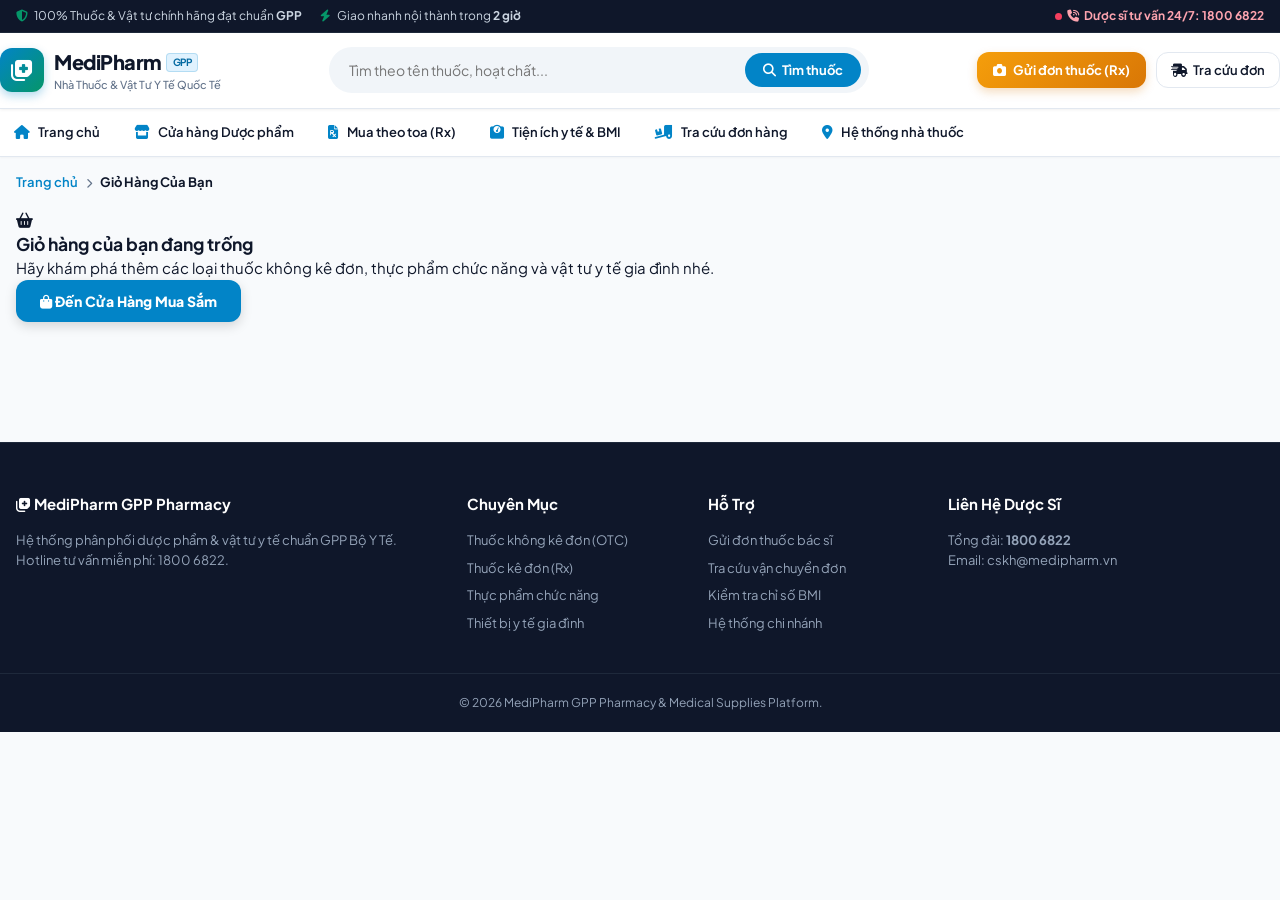
==== cart.html @ 19743bae "feat: initialize medical appointment and pharmacy booking web application" ====
<!DOCTYPE html>
<html lang="vi">
<head>
  <meta charset="UTF-8">
  <meta name="viewport" content="width=device-width, initial-scale=1.0">
  <title>Giỏ Hàng Của Bạn - MediPharm GPP</title>
  <link rel="preconnect" href="https://fonts.googleapis.com">
  <link rel="preconnect" href="https://fonts.gstatic.com" crossorigin>
  <link href="https://fonts.googleapis.com/css2?family=Plus+Jakarta+Sans:wght@400;500;600;700;800&family=Inter:wght@400;500;600;700&display=swap" rel="stylesheet">
  <link rel="stylesheet" href="https://cdnjs.cloudflare.com/ajax/libs/font-awesome/6.5.1/css/all.min.css">
  <link rel="stylesheet" href="Styles/style.css">
</head>
<body>

  <!-- Top Bar -->
  <div class="top-bar">
    <div class="container top-bar-inner">
      <div class="top-bar-left">
        <div class="top-bar-item">
          <i class="fa-solid fa-shield-halved"></i>
          <span>100% Thuốc & Vật tư chính hãng đạt chuẩn <strong>GPP</strong></span>
        </div>
        <div class="top-bar-item">
          <i class="fa-solid fa-bolt"></i>
          <span>Giao nhanh nội thành trong <strong>2 giờ</strong></span>
        </div>
      </div>
      <div class="top-bar-right">
        <a href="tel:18006822" class="hotline-link">
          <span class="pulse-dot"></span>
          <i class="fa-solid fa-phone-volume"></i>
          <span>Dược sĩ tư vấn 24/7: 1800 6822</span>
        </a>
      </div>
    </div>
  </div>

  <!-- Header -->
  <header class="main-header">
    <div class="container header-inner">
      <div class="brand-logo" onclick="window.location.href='index.html'">
        <div class="brand-icon"><i class="fa-solid fa-notes-medical"></i></div>
        <div class="brand-text">
          <h1>MediPharm <span class="brand-tag">GPP</span></h1>
          <p>Nhà Thuốc & Vật Tư Y Tế Quốc Tế</p>
        </div>
      </div>

      <div class="header-search-wrap">
        <div class="search-box">
          <input type="text" id="main-search-input" placeholder="Tìm theo tên thuốc, hoạt chất..." autocomplete="off">
          <button type="button" onclick="window.location.href='shop.html'">
            <i class="fa-solid fa-magnifying-glass"></i>
            <span>Tìm thuốc</span>
          </button>
        </div>
      </div>

      <div class="header-actions">
        <button class="btn-upload-rx" onclick="window.location.href='prescription.html'">
          <i class="fa-solid fa-camera"></i>
          <span>Gửi đơn thuốc (Rx)</span>
        </button>
        <button class="btn-track-order" onclick="window.location.href='order-tracking.html'">
          <i class="fa-solid fa-truck-fast"></i>
          <span>Tra cứu đơn</span>
        </button>
      </div>
    </div>
  </header>

  <!-- Navigation Mega Bar -->
  <nav class="category-nav-bar">
    <div class="container category-nav-inner">
      <a href="index.html" class="cat-nav-item"><i class="fa-solid fa-house"></i> Trang chủ</a>
      <a href="shop.html" class="cat-nav-item"><i class="fa-solid fa-store"></i> Cửa hàng Dược phẩm</a>
      <a href="prescription.html" class="cat-nav-item"><i class="fa-solid fa-file-prescription"></i> Mua theo toa (Rx)</a>
      <a href="health-tools.html" class="cat-nav-item"><i class="fa-solid fa-weight-scale"></i> Tiện ích y tế & BMI</a>
      <a href="order-tracking.html" class="cat-nav-item"><i class="fa-solid fa-truck-ramp-box"></i> Tra cứu đơn hàng</a>
      <a href="contact.html" class="cat-nav-item"><i class="fa-solid fa-location-dot"></i> Hệ thống nhà thuốc</a>
    </div>
  </nav>

  <!-- Breadcrumbs -->
  <div class="container">
    <div class="breadcrumb">
      <a href="index.html">Trang chủ</a>
      <i class="fa-solid fa-chevron-right" style="font-size: 10px;"></i>
      <span class="current">Giỏ Hàng Của Bạn</span>
    </div>
  </div>

  <!-- Cart Page Content -->
  <section class="container" style="padding-bottom: 60px;">
    <!-- Rx Safety Warning if cart contains Rx drugs -->
    <div class="cart-rx-alert" id="cart-page-rx-alert" style="display: none; border-radius: var(--radius-md); margin-bottom: 20px; font-size: 13px;">
      <i class="fa-solid fa-shield-halved" style="font-size: 20px; color: #D97706;"></i>
      <div>
        <strong>Giỏ hàng có thuốc kê đơn (Rx)!</strong><br>
        Theo quy định của Bộ Y Tế, đơn hàng có thuốc kê đơn sẽ được Dược sĩ chuyên môn gọi điện xác nhận đơn thuốc của bác sĩ trước khi đóng gói và giao hàng.
      </div>
    </div>

    <!-- Empty State -->
    <div id="cart-page-empty" class="empty-state" style="display: none;">
      <i class="fa-solid fa-basket-shopping"></i>
      <h3>Giỏ hàng của bạn đang trống</h3>
      <p>Hãy khám phá thêm các loại thuốc không kê đơn, thực phẩm chức năng và vật tư y tế gia đình nhé.</p>
      <button class="btn btn-hero-primary" onclick="window.location.href='shop.html'" style="background: var(--primary); color: #fff;">
        <i class="fa-solid fa-bag-shopping"></i> Đến Cửa Hàng Mua Sắm
      </button>
    </div>

    <!-- Cart Layout -->
    <div class="cart-page-layout" id="cart-page-content">
      <!-- Left: Cart Table -->
      <div class="cart-table-card">
        <div style="display: flex; justify-content: space-between; align-items: center; margin-bottom: 16px;">
          <h3 style="font-size: 18px; font-weight: 800; color: #0F172A;">
            Danh Sách Sản Phẩm Trong Giỏ
          </h3>
          <button onclick="Cart.clear(); showToast('Đã dọn sạch giỏ', '', 'info');" style="background: transparent; color: var(--accent-red); font-size: 12px; font-weight: 700;">
            <i class="fa-solid fa-trash-can"></i> Xóa tất cả
          </button>
        </div>

        <table class="cart-table">
          <thead>
            <tr>
              <th>Sản phẩm</th>
              <th>Đơn vị tính</th>
              <th>Đơn giá</th>
              <th>Số lượng</th>
              <th>Tổng tiền</th>
              <th></th>
            </tr>
          </thead>
          <tbody id="cart-page-table-body"></tbody>
        </table>

        <div style="margin-top: 20px; display: flex; justify-content: space-between; align-items: center;">
          <a href="shop.html" class="btn" style="background: #F1F5F9; color: #334155; font-weight: 700; padding: 10px 18px; border-radius: var(--radius-sm);">
            <i class="fa-solid fa-arrow-left"></i> Tiếp tục chọn mua thuốc
          </a>
        </div>
      </div>

      <!-- Right: Cart Summary -->
      <div class="cart-summary-card">
        <h3 style="font-size: 17px; font-weight: 800; color: #0F172A; margin-bottom: 16px;">
          Tóm Tắt Đơn Hàng
        </h3>

        <!-- Voucher Input -->
        <div class="voucher-input-row" style="margin-bottom: 16px;">
          <input type="text" id="cart-page-voucher-input" placeholder="Mã voucher (TUTHOC50, FREESHIP)...">
          <button type="button" onclick="applyPageVoucher()">Áp dụng</button>
        </div>

        <div class="bill-rows" style="font-size: 14px;">
          <div class="bill-row">
            <span>Tạm tính thuốc & vật tư:</span>
            <strong id="cart-page-subtotal" style="color: #0F172A;">0 ₫</strong>
          </div>
          <div class="bill-row">
            <span>Giảm giá khuyến mãi:</span>
            <strong class="text-danger" id="cart-page-discount">0 ₫</strong>
          </div>
          <div class="bill-row">
            <span>Phí giao hàng:</span>
            <strong id="cart-page-shipping" style="color: #0F172A;">0 ₫</strong>
          </div>
          <div class="bill-row total-row" style="font-size: 18px;">
            <span>Tổng thanh toán:</span>
            <strong id="cart-page-grand-total" style="color: var(--primary);">0 ₫</strong>
          </div>
        </div>

        <button class="btn-checkout" onclick="window.location.href='checkout.html'" style="margin-top: 16px;">
          <span>Tiến Hành Đặt Hàng</span>
          <i class="fa-solid fa-arrow-right"></i>
        </button>

        <div style="margin-top: 16px; font-size: 12px; color: var(--text-muted); line-height: 1.5; border-top: 1px solid var(--border-color); padding-top: 12px;">
          <i class="fa-solid fa-circle-check text-success"></i> Miễn phí vận chuyển hỏa tốc 2 giờ cho đơn từ 300.000₫.<br>
          <i class="fa-solid fa-certificate text-primary"></i> 100% Sản phẩm được bảo quản tiêu chuẩn GPP.
        </div>
      </div>
    </div>
  </section>

  <!-- Toast Notification Container -->
  <div class="toast-container" id="toast-container"></div>

  <!-- Footer -->
  <footer class="main-footer">
    <div class="container footer-grid">
      <div class="footer-col">
        <h4><i class="fa-solid fa-notes-medical text-primary"></i> MediPharm GPP Pharmacy</h4>
        <p>Hệ thống phân phối dược phẩm & vật tư y tế chuẩn GPP Bộ Y Tế. Hotline tư vấn miễn phí: 1800 6822.</p>
      </div>
      <div class="footer-col">
        <h4>Chuyên Mục</h4>
        <ul>
          <li><a href="shop.html">Thuốc không kê đơn (OTC)</a></li>
          <li><a href="shop.html">Thuốc kê đơn (Rx)</a></li>
          <li><a href="shop.html">Thực phẩm chức năng</a></li>
          <li><a href="shop.html">Thiết bị y tế gia đình</a></li>
        </ul>
      </div>
      <div class="footer-col">
        <h4>Hỗ Trợ</h4>
        <ul>
          <li><a href="prescription.html">Gửi đơn thuốc bác sĩ</a></li>
          <li><a href="order-tracking.html">Tra cứu vận chuyển đơn</a></li>
          <li><a href="health-tools.html">Kiểm tra chỉ số BMI</a></li>
          <li><a href="contact.html">Hệ thống chi nhánh</a></li>
        </ul>
      </div>
      <div class="footer-col">
        <h4>Liên Hệ Dược Sĩ</h4>
        <p>Tổng đài: <strong>1800 6822</strong></p>
        <p>Email: cskh@medipharm.vn</p>
      </div>
    </div>
    <div class="container footer-bottom">
      <p>© 2026 MediPharm GPP Pharmacy & Medical Supplies Platform.</p>
    </div>
  </footer>

  <!-- Scripts -->
  <script src="Scripts/data.js"></script>
  <script src="Scripts/storage.js"></script>
  <script src="Scripts/cart.js"></script>
  <script src="Scripts/app.js"></script>
  <script>
    document.addEventListener('DOMContentLoaded', () => {
      Cart.init();
    });

    function applyPageVoucher() {
      const input = document.getElementById('cart-page-voucher-input');
      if (!input) return;
      const res = Cart.applyVoucher(input.value);
      if (res.success) {
        showToast('Áp mã thành công!', res.message, 'success');
      } else {
        showToast('Lỗi áp mã', res.message, 'error');
      }
    }
  </script>
</body>
</html>
---- Styles/style.css ----
/* ==========================================================================
   MediPharm GPP - Clean Pharmacy E-Commerce Style System
   Chuẩn Thiết Kế Website E-Commerce Dược Phẩm & Vật Tư Y Tế
   ========================================================================== */

:root {
  --primary: #0284C7;
  --primary-dark: #0369A1;
  --primary-light: #E0F2FE;
  --secondary: #059669;
  --secondary-light: #D1FAE5;
  --accent-orange: #F97316;
  --accent-red: #E11D48;
  --bg-main: #F8FAFC;
  --card-bg: #FFFFFF;
  --text-dark: #0F172A;
  --text-muted: #64748B;
  --border-color: #E2E8F0;
  --badge-otc: #10B981;
  --badge-rx: #EF4444;
  --badge-device: #3B82F6;
  --shadow-sm: 0 1px 3px rgba(0,0,0,0.06);
  --shadow-md: 0 4px 12px rgba(15,23,42,0.08);
  --shadow-lg: 0 12px 28px rgba(15,23,42,0.12);
  --radius-sm: 8px;
  --radius-md: 12px;
  --radius-lg: 16px;
  --radius-full: 9999px;
  --font-family: 'Plus Jakarta Sans', 'Inter', -apple-system, sans-serif;
}

* {
  margin: 0;
  padding: 0;
  box-sizing: border-box;
}

body {
  font-family: var(--font-family);
  background-color: var(--bg-main);
  color: var(--text-dark);
  line-height: 1.5;
  font-size: 15px;
  -webkit-font-smoothing: antialiased;
}

a {
  text-decoration: none;
  color: inherit;
}

button {
  cursor: pointer;
  border: none;
  outline: none;
  font-family: inherit;
  transition: all 0.2s ease;
}

input, select, textarea {
  font-family: inherit;
  outline: none;
}

.container {
  max-width: 1280px;
  margin: 0 auto;
  padding: 0 16px;
}

/* ==========================================================================
   1. TOP UTILITY BAR
   ========================================================================== */
.top-bar {
  background-color: #0F172A;
  color: #CBD5E1;
  font-size: 12px;
  padding: 7px 0;
  border-bottom: 1px solid #1E293B;
}

.top-bar-inner {
  display: flex;
  justify-content: space-between;
  align-items: center;
  flex-wrap: wrap;
  gap: 8px;
}

.top-bar-left {
  display: flex;
  align-items: center;
  gap: 18px;
}

.top-bar-item {
  display: inline-flex;
  align-items: center;
  gap: 6px;
}

.top-bar-item i {
  color: var(--secondary);
}

.hotline-link {
  color: #FDA4AF;
  font-weight: 700;
  display: inline-flex;
  align-items: center;
  gap: 5px;
}

.hotline-link:hover {
  color: #FFE4E6;
}

.pulse-dot {
  width: 7px;
  height: 7px;
  background-color: #F43F5E;
  border-radius: 50%;
  animation: pulse 1.5s infinite;
}

@keyframes pulse {
  0% { transform: scale(0.9); opacity: 0.8; }
  50% { transform: scale(1.3); opacity: 1; }
  100% { transform: scale(0.9); opacity: 0.8; }
}

.top-bar-right {
  display: flex;
  align-items: center;
  gap: 14px;
}

.gpp-cert-tag {
  background: rgba(16, 185, 129, 0.15);
  color: #34D399;
  padding: 2px 8px;
  border-radius: var(--radius-sm);
  font-weight: 600;
  font-size: 11px;
  border: 1px solid rgba(16, 185, 129, 0.3);
}

/* ==========================================================================
   2. MAIN HEADER & SEARCH
   ========================================================================== */
.main-header {
  background: #FFFFFF;
  border-bottom: 1px solid var(--border-color);
  position: sticky;
  top: 0;
  z-index: 90;
  box-shadow: var(--shadow-sm);
}

.header-inner {
  display: flex;
  align-items: center;
  justify-content: space-between;
  gap: 20px;
  padding: 14px 0;
}

.brand-logo {
  display: flex;
  align-items: center;
  gap: 10px;
  cursor: pointer;
}

.brand-icon {
  width: 44px;
  height: 44px;
  border-radius: var(--radius-md);
  background: linear-gradient(135deg, var(--primary) 0%, var(--secondary) 100%);
  display: flex;
  align-items: center;
  justify-content: center;
  color: #FFFFFF;
  font-size: 22px;
  box-shadow: 0 4px 10px rgba(2, 132, 199, 0.3);
}

.brand-text h1 {
  font-size: 20px;
  font-weight: 800;
  color: #0F172A;
  letter-spacing: -0.5px;
  display: flex;
  align-items: center;
  gap: 4px;
}

.brand-tag {
  font-size: 10px;
  font-weight: 700;
  background: var(--primary-light);
  color: var(--primary-dark);
  padding: 1px 6px;
  border-radius: 4px;
  border: 1px solid rgba(2, 132, 199, 0.2);
}

.brand-text p {
  font-size: 11px;
  color: var(--text-muted);
  font-weight: 500;
}

/* Smart Search Box */
.header-search-wrap {
  flex: 1;
  max-width: 540px;
  position: relative;
}

.search-box {
  display: flex;
  align-items: center;
  background: #F1F5F9;
  border: 2px solid transparent;
  border-radius: var(--radius-full);
  padding: 4px 6px 4px 18px;
  transition: all 0.2s;
}

.search-box:focus-within {
  background: #FFFFFF;
  border-color: var(--primary);
  box-shadow: 0 0 0 4px rgba(2, 132, 199, 0.15);
}

.search-box input {
  flex: 1;
  border: none;
  background: transparent;
  font-size: 14px;
  color: var(--text-dark);
}

.search-box button {
  background: var(--primary);
  color: #FFFFFF;
  padding: 9px 18px;
  border-radius: var(--radius-full);
  font-size: 13px;
  font-weight: 700;
  display: flex;
  align-items: center;
  gap: 6px;
}

.search-box button:hover {
  background: var(--primary-dark);
}

/* Trending Keywords */
.trending-searches {
  display: flex;
  align-items: center;
  gap: 8px;
  font-size: 11px;
  color: var(--text-muted);
  margin-top: 5px;
  overflow-x: auto;
  white-space: nowrap;
}

.trending-pill {
  color: var(--primary-dark);
  cursor: pointer;
  transition: color 0.15s;
}

.trending-pill:hover {
  text-decoration: underline;
  color: var(--primary);
}

/* Search Suggestions dropdown */
.search-suggestions-dropdown {
  position: absolute;
  top: 100%;
  left: 0;
  right: 0;
  background: #FFFFFF;
  border-radius: var(--radius-md);
  box-shadow: var(--shadow-lg);
  border: 1px solid var(--border-color);
  margin-top: 6px;
  z-index: 100;
  display: none;
  max-height: 320px;
  overflow-y: auto;
}

.search-sugg-item {
  display: flex;
  align-items: center;
  gap: 12px;
  padding: 10px 14px;
  border-bottom: 1px solid #F1F5F9;
  cursor: pointer;
  transition: background 0.15s;
}

.search-sugg-item:hover {
  background: #F8FAFC;
}

.sugg-thumb {
  width: 40px;
  height: 40px;
  border-radius: 6px;
  object-fit: cover;
}

.sugg-name {
  font-size: 13px;
  font-weight: 700;
  color: #0F172A;
}

.sugg-sub {
  font-size: 11px;
  color: var(--text-muted);
}

/* Header Actions */
.header-actions {
  display: flex;
  align-items: center;
  gap: 10px;
}

.btn-upload-rx {
  background: linear-gradient(135deg, #F59E0B 0%, #D97706 100%);
  color: #FFFFFF;
  padding: 10px 16px;
  border-radius: var(--radius-md);
  font-size: 13px;
  font-weight: 700;
  display: flex;
  align-items: center;
  gap: 7px;
  box-shadow: 0 4px 10px rgba(217, 119, 6, 0.25);
}

.btn-upload-rx:hover {
  background: linear-gradient(135deg, #D97706 0%, #B45309 100%);
  transform: translateY(-1px);
}

.btn-track-order {
  background: #FFFFFF;
  color: var(--text-dark);
  border: 1px solid var(--border-color);
  padding: 9px 14px;
  border-radius: var(--radius-md);
  font-size: 13px;
  font-weight: 600;
  display: flex;
  align-items: center;
  gap: 6px;
}

.btn-track-order:hover {
  background: #F8FAFC;
  border-color: #CBD5E1;
}

.cart-trigger-btn {
  background: var(--primary-light);
  color: var(--primary-dark);
  padding: 9px 16px;
  border-radius: var(--radius-md);
  font-size: 13px;
  font-weight: 700;
  display: flex;
  align-items: center;
  gap: 8px;
  position: relative;
}

.cart-trigger-btn:hover {
  background: #BAE6FD;
}

.cart-badge {
  background: var(--accent-red);
  color: #FFFFFF;
  font-size: 11px;
  font-weight: 800;
  width: 20px;
  height: 20px;
  border-radius: 50%;
  display: flex;
  align-items: center;
  justify-content: center;
}

/* ==========================================================================
   3. CATEGORY MEGA BAR / MAIN NAV
   ========================================================================== */
.category-nav-bar {
  background: #FFFFFF;
  border-bottom: 1px solid var(--border-color);
  box-shadow: 0 1px 2px rgba(0,0,0,0.03);
}

.category-nav-inner {
  display: flex;
  align-items: center;
  overflow-x: auto;
  scrollbar-width: none;
  gap: 6px;
  padding: 6px 0;
}

.category-nav-inner::-webkit-scrollbar {
  display: none;
}

.cat-nav-item {
  background: transparent;
  color: var(--text-dark);
  padding: 8px 14px;
  border-radius: var(--radius-sm);
  font-size: 13px;
  font-weight: 600;
  display: inline-flex;
  align-items: center;
  gap: 8px;
  white-space: nowrap;
}

.cat-nav-item i {
  color: var(--primary);
  font-size: 14px;
}

.cat-nav-item:hover {
  background: #F1F5F9;
  color: var(--primary-dark);
}

.cat-nav-item.active {
  background: var(--primary);
  color: #FFFFFF;
}

.cat-nav-item.active i {
  color: #FFFFFF;
}

/* Breadcrumbs */
.breadcrumb {
  display: flex;
  align-items: center;
  gap: 8px;
  padding: 16px 0;
  font-size: 13px;
  color: var(--text-muted);
}

.breadcrumb a {
  color: var(--primary);
  font-weight: 600;
}

.breadcrumb a:hover {
  text-decoration: underline;
}

.breadcrumb span.current {
  color: #0F172A;
  font-weight: 700;
}

/* ==========================================================================
   4. HERO BANNER & QUICK ACTION CARDS
   ========================================================================== */
.hero-section {
  padding: 24px 0 16px 0;
}

.hero-grid {
  display: grid;
  grid-template-columns: 2fr 1fr;
  gap: 20px;
}

.hero-main-banner {
  background: linear-gradient(135deg, #0284C7 0%, #0369A1 60%, #0D9488 100%);
  border-radius: var(--radius-lg);
  padding: 36px 40px;
  color: #FFFFFF;
  position: relative;
  overflow: hidden;
  box-shadow: var(--shadow-md);
  display: flex;
  flex-direction: column;
  justify-content: center;
}

.hero-decor-circle {
  position: absolute;
  right: -40px;
  bottom: -40px;
  width: 260px;
  height: 260px;
  background: rgba(255, 255, 255, 0.1);
  border-radius: 50%;
  pointer-events: none;
}

.hero-badge {
  background: rgba(255, 255, 255, 0.2);
  color: #FFFFFF;
  display: inline-flex;
  align-items: center;
  gap: 6px;
  padding: 4px 12px;
  border-radius: var(--radius-full);
  font-size: 12px;
  font-weight: 700;
  width: fit-content;
  margin-bottom: 12px;
  backdrop-filter: blur(4px);
}

.hero-main-banner h2 {
  font-size: 30px;
  font-weight: 800;
  line-height: 1.25;
  margin-bottom: 12px;
}

.hero-main-banner p {
  font-size: 15px;
  color: #E0F2FE;
  max-width: 500px;
  margin-bottom: 20px;
}

.hero-cta-row {
  display: flex;
  align-items: center;
  gap: 12px;
  flex-wrap: wrap;
}

.btn-hero-primary {
  background: #FFFFFF;
  color: var(--primary-dark);
  padding: 12px 24px;
  border-radius: var(--radius-md);
  font-size: 14px;
  font-weight: 800;
  box-shadow: 0 4px 12px rgba(0,0,0,0.15);
}

.btn-hero-primary:hover {
  background: #F8FAFC;
  transform: translateY(-1px);
}

.hero-voucher-pill {
  background: rgba(0, 0, 0, 0.2);
  border: 1px dashed rgba(255, 255, 255, 0.5);
  padding: 8px 14px;
  border-radius: var(--radius-md);
  font-size: 13px;
}

/* Quick Action Column */
.quick-action-col {
  display: flex;
  flex-direction: column;
  gap: 14px;
}

.quick-card {
  background: #FFFFFF;
  border: 1px solid var(--border-color);
  border-radius: var(--radius-md);
  padding: 18px 20px;
  display: flex;
  align-items: center;
  gap: 16px;
  cursor: pointer;
  transition: all 0.2s;
  box-shadow: var(--shadow-sm);
}

.quick-card:hover {
  border-color: var(--primary);
  transform: translateY(-2px);
  box-shadow: var(--shadow-md);
}

.quick-card-icon {
  width: 50px;
  height: 50px;
  border-radius: var(--radius-md);
  display: flex;
  align-items: center;
  justify-content: center;
  font-size: 22px;
  flex-shrink: 0;
}

.icon-rx { background: #FEF3C7; color: #D97706; }
.icon-symptom { background: #E0F2FE; color: #0284C7; }
.icon-bmi { background: #D1FAE5; color: #059669; }

.quick-card-info h4 {
  font-size: 15px;
  font-weight: 700;
  color: #0F172A;
  margin-bottom: 2px;
}

.quick-card-info p {
  font-size: 12px;
  color: var(--text-muted);
}

/* ==========================================================================
   5. SYMPTOM FILTER CHIPS
   ========================================================================== */
.symptom-filter-section {
  padding: 12px 0 20px 0;
}

.section-label {
  font-size: 13px;
  font-weight: 700;
  color: #475569;
  text-transform: uppercase;
  letter-spacing: 0.5px;
  margin-bottom: 10px;
  display: flex;
  align-items: center;
  gap: 6px;
}

.symptom-chips-wrap {
  display: flex;
  align-items: center;
  flex-wrap: wrap;
  gap: 8px;
}

.symptom-chip {
  background: #FFFFFF;
  border: 1px solid var(--border-color);
  color: #334155;
  padding: 7px 14px;
  border-radius: var(--radius-full);
  font-size: 13px;
  font-weight: 600;
  display: inline-flex;
  align-items: center;
  gap: 6px;
  transition: all 0.15s;
}

.symptom-chip:hover {
  border-color: var(--primary);
  color: var(--primary);
}

.symptom-chip.active {
  background: var(--primary);
  border-color: var(--primary);
  color: #FFFFFF;
  box-shadow: 0 2px 8px rgba(2, 132, 199, 0.3);
}

/* ==========================================================================
   6. PRODUCT CATALOG & SIDEBAR FILTER (ORGANI 2-COL LAYOUT)
   ========================================================================== */
.catalog-section {
  padding: 20px 0 60px 0;
}

.catalog-layout {
  display: grid;
  grid-template-columns: 270px 1fr;
  gap: 28px;
  align-items: start;
}

/* Sidebar Filters */
.catalog-sidebar {
  background: #FFFFFF;
  border: 1px solid var(--border-color);
  border-radius: var(--radius-lg);
  padding: 22px;
  box-shadow: var(--shadow-sm);
  position: sticky;
  top: 90px;
}

.sidebar-header {
  display: flex;
  align-items: center;
  justify-content: space-between;
  padding-bottom: 14px;
  border-bottom: 1px solid var(--border-color);
  margin-bottom: 18px;
}

.sidebar-header h3 {
  font-size: 16px;
  font-weight: 800;
  color: #0F172A;
  display: flex;
  align-items: center;
  gap: 8px;
}

.btn-reset-filters {
  background: transparent;
  color: var(--primary);
  font-size: 12px;
  font-weight: 700;
}

.btn-reset-filters:hover {
  text-decoration: underline;
}

.filter-group {
  margin-bottom: 22px;
  padding-bottom: 18px;
  border-bottom: 1px solid #F1F5F9;
}

.filter-group:last-child {
  border-bottom: none;
  margin-bottom: 0;
  padding-bottom: 0;
}

.filter-title {
  font-size: 14px;
  font-weight: 700;
  color: #1E293B;
  margin-bottom: 10px;
}

.filter-options-list {
  display: flex;
  flex-direction: column;
  gap: 8px;
}

.filter-radio-label {
  display: flex;
  align-items: center;
  gap: 9px;
  font-size: 13px;
  color: #475569;
  cursor: pointer;
  user-select: none;
}

.filter-radio-label input[type="radio"] {
  accent-color: var(--primary);
  width: 15px;
  height: 15px;
}

.filter-radio-label:hover {
  color: var(--primary);
}

.sidebar-warranty-banner {
  background: linear-gradient(135deg, #ECFDF5 0%, #D1FAE5 100%);
  border: 1px solid #A7F3D0;
  border-radius: var(--radius-md);
  padding: 14px;
  margin-top: 14px;
}

.sidebar-warranty-banner h5 {
  font-size: 12px;
  font-weight: 800;
  color: #065F46;
  margin-bottom: 4px;
  display: flex;
  align-items: center;
  gap: 6px;
}

.sidebar-warranty-banner p {
  font-size: 11px;
  color: #047857;
  line-height: 1.4;
}

/* Catalog Main Column */
.catalog-main {
  min-width: 0;
}

.catalog-toolbar {
  background: #FFFFFF;
  border: 1px solid var(--border-color);
  border-radius: var(--radius-md);
  padding: 12px 18px;
  display: flex;
  align-items: center;
  justify-content: space-between;
  margin-bottom: 16px;
  box-shadow: var(--shadow-sm);
  flex-wrap: wrap;
  gap: 12px;
}

.toolbar-left {
  font-size: 14px;
  font-weight: 700;
  color: #334155;
}

.toolbar-right {
  display: flex;
  align-items: center;
  gap: 10px;
  font-size: 13px;
}

.sort-select {
  padding: 6px 12px;
  border: 1px solid var(--border-color);
  border-radius: var(--radius-sm);
  font-size: 13px;
  font-weight: 600;
  color: #334155;
  background: #FFFFFF;
}

/* Active filter tags row */
.active-filters-tags {
  display: flex;
  flex-wrap: wrap;
  gap: 8px;
  margin-bottom: 14px;
}

.active-filter-tag {
  background: var(--primary-light);
  color: var(--primary-dark);
  font-size: 12px;
  font-weight: 600;
  padding: 4px 10px;
  border-radius: var(--radius-full);
  display: inline-flex;
  align-items: center;
  gap: 6px;
}

.active-filter-tag i {
  cursor: pointer;
}

/* ==========================================================================
   7. PHARMACY PRODUCT CARD
   ========================================================================== */
.product-grid {
  display: grid;
  grid-template-columns: repeat(auto-fill, minmax(230px, 1fr));
  gap: 18px;
}

.product-card {
  background: var(--card-bg);
  border: 1px solid var(--border-color);
  border-radius: var(--radius-lg);
  overflow: hidden;
  transition: all 0.25s ease;
  display: flex;
  flex-direction: column;
  position: relative;
  box-shadow: var(--shadow-sm);
}

.product-card:hover {
  border-color: #BAE6FD;
  box-shadow: var(--shadow-md);
  transform: translateY(-3px);
}

/* Card Badges */
.card-badges {
  position: absolute;
  top: 10px;
  left: 10px;
  right: 10px;
  display: flex;
  justify-content: space-between;
  align-items: flex-start;
  z-index: 2;
  pointer-events: none;
}

.badge {
  font-size: 10px;
  font-weight: 800;
  text-transform: uppercase;
  letter-spacing: 0.5px;
  padding: 3px 8px;
  border-radius: var(--radius-sm);
}

.badge-otc { background: #ECFDF5; color: #059669; border: 1px solid #A7F3D0; }
.badge-rx { background: #FEF2F2; color: #DC2626; border: 1px solid #FECACA; }
.badge-device { background: #EFF6FF; color: #2563EB; border: 1px solid #BFDBFE; }
.badge-supply { background: #F5F3FF; color: #7C3AED; border: 1px solid #DDD6FE; }
.badge-sale { background: var(--accent-red); color: #FFFFFF; font-weight: 800; }

.badge-warning { background: #FEF3C7; color: #B45309; }
.badge-info { background: #E0F2FE; color: #0369A1; }
.badge-primary { background: #EFF6FF; color: #1D4ED8; }
.badge-success { background: #D1FAE5; color: #065F46; }
.badge-danger { background: #FEE2E2; color: #991B1B; }

/* Image Container & Quick View */
.product-img-wrap {
  width: 100%;
  height: 180px;
  background: #F8FAFC;
  overflow: hidden;
  position: relative;
  cursor: pointer;
}

.product-img {
  width: 100%;
  height: 100%;
  object-fit: cover;
  transition: transform 0.35s ease;
}

.product-card:hover .product-img {
  transform: scale(1.05);
}

.quick-view-btn {
  position: absolute;
  bottom: -36px;
  left: 50%;
  transform: translateX(-50%);
  background: rgba(15, 23, 42, 0.85);
  color: #FFFFFF;
  font-size: 11px;
  font-weight: 700;
  padding: 6px 14px;
  border-radius: var(--radius-full);
  display: flex;
  align-items: center;
  gap: 5px;
  backdrop-filter: blur(4px);
  transition: all 0.2s ease;
}

.product-card:hover .quick-view-btn {
  bottom: 12px;
}

/* Card Body */
.product-body {
  padding: 14px;
  display: flex;
  flex-direction: column;
  flex: 1;
}

.product-meta {
  display: flex;
  align-items: center;
  justify-content: space-between;
  font-size: 11px;
  color: var(--text-muted);
  margin-bottom: 4px;
}

.product-title {
  font-size: 14px;
  font-weight: 700;
  color: #0F172A;
  line-height: 1.35;
  margin-bottom: 4px;
  display: -webkit-box;
  -webkit-line-clamp: 2;
  -webkit-box-orient: vertical;
  overflow: hidden;
  cursor: pointer;
}

.product-title:hover {
  color: var(--primary);
}

.product-ingredient {
  font-size: 11px;
  color: #0284C7;
  font-weight: 600;
  white-space: nowrap;
  overflow: hidden;
  text-overflow: ellipsis;
  margin-bottom: 2px;
}

.product-spec {
  font-size: 11px;
  color: var(--text-muted);
  margin-bottom: 10px;
}

/* Multi-Unit Dynamic Selector */
.unit-selector-wrap {
  background: #F8FAFC;
  border: 1px solid #E2E8F0;
  border-radius: var(--radius-sm);
  padding: 6px 8px;
  margin-bottom: 10px;
}

.unit-label {
  font-size: 10px;
  font-weight: 700;
  color: #64748B;
  text-transform: uppercase;
  display: block;
  margin-bottom: 4px;
}

.unit-buttons {
  display: flex;
  gap: 4px;
  flex-wrap: wrap;
}

.unit-btn {
  flex: 1;
  background: #FFFFFF;
  border: 1px solid #CBD5E1;
  color: #334155;
  padding: 3px 6px;
  border-radius: 4px;
  font-size: 11px;
  font-weight: 700;
  text-align: center;
  transition: all 0.15s;
}

.unit-btn:hover {
  border-color: var(--primary);
  color: var(--primary);
}

.unit-btn.active {
  background: var(--primary);
  border-color: var(--primary);
  color: #FFFFFF;
}

/* Price Row */
.price-row {
  display: flex;
  align-items: baseline;
  justify-content: space-between;
  margin-top: auto;
  margin-bottom: 12px;
}

.current-price {
  font-size: 17px;
  font-weight: 800;
  color: #0284C7;
}

.price-unit {
  font-size: 11px;
  color: var(--text-muted);
  font-weight: 500;
}

.original-price {
  font-size: 12px;
  color: #94A3B8;
  text-decoration: line-through;
}

/* Card Action Buttons */
.card-actions {
  display: flex;
  gap: 6px;
}

.btn-add-cart {
  width: 100%;
  background: var(--primary);
  color: #FFFFFF;
  padding: 9px;
  border-radius: var(--radius-sm);
  font-size: 13px;
  font-weight: 700;
  display: flex;
  align-items: center;
  justify-content: center;
  gap: 6px;
}

.btn-add-cart:hover {
  background: var(--primary-dark);
}

.btn-rx-action {
  width: 100%;
  background: #DC2626;
  color: #FFFFFF;
  padding: 9px;
  border-radius: var(--radius-sm);
  font-size: 13px;
  font-weight: 700;
  display: flex;
  align-items: center;
  justify-content: center;
  gap: 6px;
}

.btn-rx-action:hover {
  background: #B91C1C;
}

/* ==========================================================================
   8. DEDICATED PRODUCT DETAIL PAGE (product-detail.html)
   ========================================================================== */
.product-detail-layout {
  display: grid;
  grid-template-columns: 460px 1fr;
  gap: 36px;
  background: #FFFFFF;
  border: 1px solid var(--border-color);
  border-radius: var(--radius-lg);
  padding: 30px;
  box-shadow: var(--shadow-sm);
  margin-bottom: 30px;
}

.gallery-main-img {
  width: 100%;
  height: 380px;
  object-fit: cover;
  border-radius: var(--radius-md);
  border: 1px solid var(--border-color);
}

.product-detail-info {
  display: flex;
  flex-direction: column;
}

.rx-warning-banner {
  background: #FEF3C7;
  border: 1px solid #FDE68A;
  border-radius: var(--radius-md);
  padding: 12px 16px;
  margin: 14px 0;
  display: flex;
  gap: 12px;
  align-items: center;
  color: #92400E;
  font-size: 13px;
}

.trust-badges-row {
  display: grid;
  grid-template-columns: repeat(4, 1fr);
  gap: 10px;
  margin-top: 24px;
  padding-top: 20px;
  border-top: 1px solid var(--border-color);
}

.trust-badge-item {
  display: flex;
  align-items: center;
  gap: 8px;
  font-size: 12px;
  color: #475569;
}

.trust-badge-item i {
  color: var(--secondary);
  font-size: 18px;
}

/* ==========================================================================
   9. DEDICATED CART PAGE (cart.html)
   ========================================================================== */
.cart-page-layout {
  display: grid;
  grid-template-columns: 1fr 340px;
  gap: 28px;
  align-items: start;
}

.cart-table-card {
  background: #FFFFFF;
  border: 1px solid var(--border-color);
  border-radius: var(--radius-lg);
  padding: 24px;
  box-shadow: var(--shadow-sm);
}

.cart-table {
  width: 100%;
  border-collapse: collapse;
}

.cart-table th {
  text-align: left;
  padding: 12px 14px;
  border-bottom: 2px solid var(--border-color);
  font-size: 13px;
  color: #64748B;
  text-transform: uppercase;
}

.cart-table td {
  padding: 16px 14px;
  border-bottom: 1px solid #F1F5F9;
  vertical-align: middle;
}

.cart-product-cell {
  display: flex;
  align-items: center;
  gap: 14px;
}

.cart-table-img {
  width: 70px;
  height: 70px;
  border-radius: var(--radius-sm);
  object-fit: cover;
  border: 1px solid var(--border-color);
}

.cart-summary-card {
  background: #FFFFFF;
  border: 1px solid var(--border-color);
  border-radius: var(--radius-lg);
  padding: 24px;
  box-shadow: var(--shadow-sm);
  position: sticky;
  top: 90px;
}

/* ==========================================================================
   10. DEDICATED CHECKOUT PAGE (checkout.html)
   ========================================================================== */
.checkout-layout {
  display: grid;
  grid-template-columns: 1fr 400px;
  gap: 28px;
  align-items: start;
}

.checkout-box {
  background: #FFFFFF;
  border: 1px solid var(--border-color);
  border-radius: var(--radius-lg);
  padding: 26px;
  box-shadow: var(--shadow-sm);
  margin-bottom: 20px;
}

.checkout-box h3 {
  font-size: 17px;
  font-weight: 800;
  color: #0F172A;
  margin-bottom: 18px;
  display: flex;
  align-items: center;
  gap: 8px;
}

/* ==========================================================================
   11. ORDER TRACKING & PRESCRIPTION & HEALTH TOOLS
   ========================================================================== */
.tool-grid {
  display: grid;
  grid-template-columns: repeat(auto-fit, minmax(320px, 1fr));
  gap: 24px;
}

.tool-card {
  background: #FFFFFF;
  border: 1px solid var(--border-color);
  border-radius: var(--radius-lg);
  padding: 26px;
  box-shadow: var(--shadow-sm);
}

.interaction-result-box {
  padding: 16px;
  border-radius: var(--radius-md);
  margin-top: 16px;
}

.interaction-danger { background: #FEF2F2; border: 1px solid #FECACA; color: #991B1B; }
.interaction-warning { background: #FEF3C7; border: 1px solid #FDE68A; color: #92400E; }
.interaction-safe { background: #ECFDF5; border: 1px solid #A7F3D0; color: #065F46; }

/* Store locator branches */
.branch-grid {
  display: grid;
  grid-template-columns: repeat(auto-fit, minmax(320px, 1fr));
  gap: 20px;
}

.branch-card {
  background: #FFFFFF;
  border: 1px solid var(--border-color);
  border-radius: var(--radius-lg);
  padding: 20px;
  box-shadow: var(--shadow-sm);
}

/* ==========================================================================
   12. MODALS, TOASTS, FOOTER & RESPONSIVE
   ========================================================================== */
.modal {
  position: fixed;
  inset: 0;
  background: rgba(15, 23, 42, 0.65);
  backdrop-filter: blur(4px);
  z-index: 1000;
  display: flex;
  align-items: center;
  justify-content: center;
  padding: 16px;
  opacity: 0;
  visibility: hidden;
  transition: all 0.25s ease;
}

.modal.show {
  opacity: 1;
  visibility: visible;
}

.modal-content {
  background: #FFFFFF;
  border-radius: var(--radius-lg);
  max-width: 650px;
  width: 100%;
  max-height: 90vh;
  overflow-y: auto;
  box-shadow: var(--shadow-lg);
  position: relative;
  transform: scale(0.95);
  transition: transform 0.25s ease;
}

.modal.show .modal-content {
  transform: scale(1);
}

.modal-header {
  padding: 18px 24px;
  border-bottom: 1px solid var(--border-color);
  display: flex;
  align-items: center;
  justify-content: space-between;
}

.modal-header h3 {
  font-size: 18px;
  font-weight: 800;
  color: #0F172A;
}

.modal-close-btn {
  background: #F1F5F9;
  color: #64748B;
  width: 32px;
  height: 32px;
  border-radius: 50%;
  display: flex;
  align-items: center;
  justify-content: center;
  font-size: 16px;
}

.modal-close-btn:hover {
  background: #E2E8F0;
  color: #0F172A;
}

.modal-body {
  padding: 24px;
}

.form-group {
  margin-bottom: 16px;
}

.form-group label {
  display: block;
  font-size: 13px;
  font-weight: 700;
  color: #334155;
  margin-bottom: 6px;
}

.form-control {
  width: 100%;
  padding: 10px 14px;
  border: 1px solid var(--border-color);
  border-radius: var(--radius-sm);
  font-size: 14px;
  color: #0F172A;
}

.form-control:focus {
  border-color: var(--primary);
  box-shadow: 0 0 0 3px rgba(2, 132, 199, 0.15);
}

/* Toast Notification */
.toast-container {
  position: fixed;
  bottom: 20px;
  right: 20px;
  z-index: 9999;
  display: flex;
  flex-direction: column;
  gap: 10px;
  max-width: 380px;
}

.toast {
  background: #FFFFFF;
  border: 1px solid var(--border-color);
  border-radius: var(--radius-md);
  padding: 14px 16px;
  display: flex;
  align-items: flex-start;
  gap: 12px;
  box-shadow: var(--shadow-lg);
  animation: slideIn 0.25s ease;
}

@keyframes slideIn {
  from { transform: translateX(100%); opacity: 0; }
  to { transform: translateX(0); opacity: 1; }
}

.toast.fade-out {
  opacity: 0;
  transform: translateX(100%);
  transition: all 0.3s ease;
}

.toast-icon {
  font-size: 18px;
  flex-shrink: 0;
}

.toast-success .toast-icon { color: var(--secondary); }
.toast-error .toast-icon { color: var(--accent-red); }
.toast-warning .toast-icon { color: var(--accent-orange); }
.toast-info .toast-icon { color: var(--primary); }

.toast-content { flex: 1; }
.toast-title { font-size: 13px; font-weight: 800; color: #0F172A; margin-bottom: 2px; }
.toast-msg { font-size: 12px; color: #64748B; }
.toast-close { background: transparent; color: #94A3B8; font-size: 16px; }

/* Main Footer */
.main-footer {
  background: #0F172A;
  color: #94A3B8;
  padding: 50px 0 20px 0;
  border-top: 1px solid #1E293B;
  font-size: 13px;
  margin-top: 60px;
}

.footer-grid {
  display: grid;
  grid-template-columns: 2fr 1fr 1fr 1.5fr;
  gap: 30px;
  margin-bottom: 40px;
}

.footer-col h4 {
  color: #FFFFFF;
  font-size: 15px;
  font-weight: 700;
  margin-bottom: 16px;
}

.footer-col ul {
  list-style: none;
  display: flex;
  flex-direction: column;
  gap: 8px;
}

.footer-col ul li:hover {
  color: #FFFFFF;
  cursor: pointer;
}

.footer-bottom {
  border-top: 1px solid #1E293B;
  padding-top: 20px;
  text-align: center;
  font-size: 12px;
}

/* Mobile Nav Bar */
.mobile-bottom-nav {
  display: none;
  position: fixed;
  bottom: 0;
  left: 0;
  right: 0;
  background: #FFFFFF;
  border-top: 1px solid var(--border-color);
  padding: 8px 12px;
  z-index: 80;
  justify-content: space-around;
  box-shadow: 0 -2px 10px rgba(0,0,0,0.06);
}

.mobile-nav-item {
  background: transparent;
  display: flex;
  flex-direction: column;
  align-items: center;
  gap: 3px;
  font-size: 10px;
  font-weight: 600;
  color: #64748B;
  position: relative;
}

.mobile-nav-item i { font-size: 18px; }
.mobile-nav-item.active { color: var(--primary); }

@media (max-width: 1024px) {
  .hero-grid, .catalog-layout, .product-detail-layout, .cart-page-layout, .checkout-layout {
    grid-template-columns: 1fr;
  }
  .catalog-sidebar { position: static; }
  .footer-grid { grid-template-columns: 1fr 1fr; }
}

@media (max-width: 768px) {
  .header-inner { flex-wrap: wrap; }
  .header-search-wrap { order: 3; max-width: 100%; width: 100%; }
  .product-grid { grid-template-columns: repeat(2, 1fr); gap: 12px; }
  .trust-badges-row { grid-template-columns: 1fr 1fr; }
  .mobile-bottom-nav { display: flex; }
  body { padding-bottom: 60px; }
}
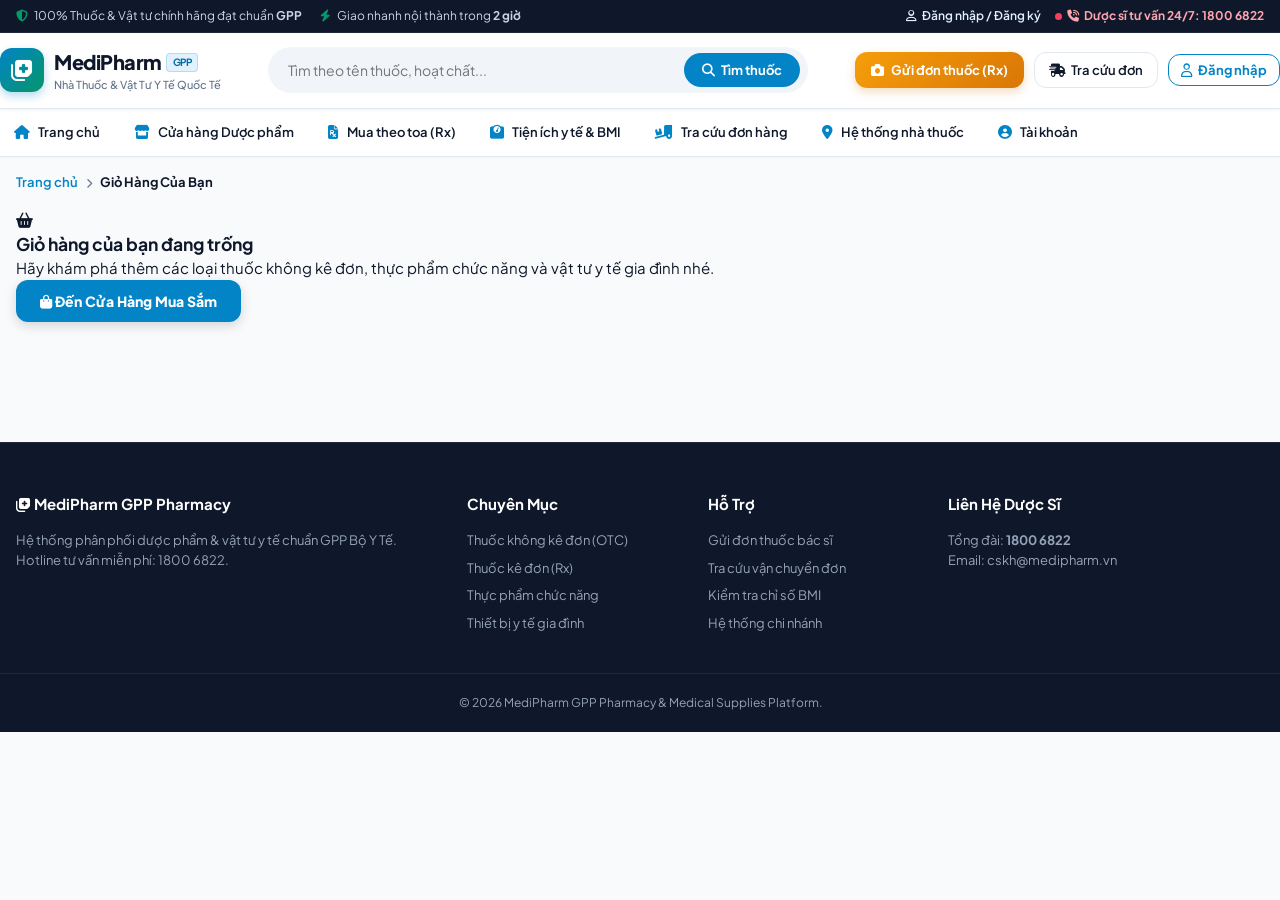
==== commit 4f889826: "feat: complete pharmacy e-commerce web platform with GPP compliance, authentication, and full asset " ====
--- a/cart.html
+++ b/cart.html
@@ -26,6 +26,7 @@
         </div>
       </div>
       <div class="top-bar-right">
+        <div class="user-auth-top-slot"></div>
         <a href="tel:18006822" class="hotline-link">
           <span class="pulse-dot"></span>
           <i class="fa-solid fa-phone-volume"></i>
@@ -65,6 +66,7 @@
           <i class="fa-solid fa-truck-fast"></i>
           <span>Tra cứu đơn</span>
         </button>
+        <div class="user-auth-header-slot"></div>
       </div>
     </div>
   </header>
@@ -78,6 +80,7 @@
       <a href="health-tools.html" class="cat-nav-item"><i class="fa-solid fa-weight-scale"></i> Tiện ích y tế & BMI</a>
       <a href="order-tracking.html" class="cat-nav-item"><i class="fa-solid fa-truck-ramp-box"></i> Tra cứu đơn hàng</a>
       <a href="contact.html" class="cat-nav-item"><i class="fa-solid fa-location-dot"></i> Hệ thống nhà thuốc</a>
+      <a href="login.html" class="cat-nav-item"><i class="fa-solid fa-user-circle"></i> Tài khoản</a>
     </div>
   </nav>
 
@@ -228,6 +231,28 @@
     </div>
   </footer>
 
+  <!-- Mobile Bottom Navigation Bar -->
+  <nav class="mobile-bottom-nav">
+    <button class="mobile-nav-item" onclick="window.location.href='index.html'">
+      <i class="fa-solid fa-house"></i>
+      <span>Trang chủ</span>
+    </button>
+    <button class="mobile-nav-item" onclick="window.location.href='shop.html'">
+      <i class="fa-solid fa-store"></i>
+      <span>Cửa hàng</span>
+    </button>
+    <button class="mobile-nav-item" onclick="window.location.href='prescription.html'">
+      <i class="fa-solid fa-camera" style="color: #D97706;"></i>
+      <span>Gửi toa Rx</span>
+    </button>
+    <button class="mobile-nav-item active" onclick="window.location.href='cart.html'">
+      <i class="fa-solid fa-cart-shopping"></i>
+      <span>Giỏ hàng</span>
+      <span class="cart-badge" id="mobile-cart-badge" style="display: none; position: absolute; top: -2px; right: 8px; width: 16px; height: 16px; font-size: 9px;">0</span>
+    </button>
+    <div class="mobile-auth-slot"></div>
+  </nav>
+
   <!-- Scripts -->
   <script src="Scripts/data.js"></script>
   <script src="Scripts/storage.js"></script>
--- a/Styles/style.css
+++ b/Styles/style.css
@@ -1577,4 +1577,909 @@
   .trust-badges-row { grid-template-columns: 1fr 1fr; }
   .mobile-bottom-nav { display: flex; }
   body { padding-bottom: 60px; }
-}
+  .auth-page-grid { grid-template-columns: 1fr; }
+  .auth-form-card, .auth-perks-card { padding: 20px; }
+  .video-showcase-grid { grid-template-columns: 1fr !important; }
+}
+
+/* ==========================================================================
+   AUTHENTICATION & USER PROFILE STYLES
+   ========================================================================== */
+
+/* Top bar user slot */
+.user-auth-top-slot {
+  display: inline-flex;
+  align-items: center;
+}
+
+.top-bar-auth-btn {
+  color: #E0F2FE;
+  font-size: 12px;
+  font-weight: 600;
+  text-decoration: none;
+  display: inline-flex;
+  align-items: center;
+  gap: 5px;
+  transition: color 0.15s;
+}
+
+.top-bar-auth-btn:hover {
+  color: #FFFFFF;
+  text-decoration: underline;
+}
+
+.user-top-pill {
+  background: rgba(255, 255, 255, 0.18);
+  border: 1px solid rgba(255, 255, 255, 0.3);
+  border-radius: 20px;
+  padding: 3px 10px;
+  display: inline-flex;
+  align-items: center;
+  gap: 6px;
+  cursor: pointer;
+  color: #FFFFFF;
+  font-size: 12px;
+  font-weight: 600;
+  transition: background 0.15s;
+}
+
+.user-top-pill:hover {
+  background: rgba(255, 255, 255, 0.28);
+}
+
+.user-avatar-dot {
+  width: 18px;
+  height: 18px;
+  border-radius: 50%;
+  background: #38BDF8;
+  color: #0F172A;
+  font-size: 9px;
+  font-weight: 800;
+  display: inline-flex;
+  align-items: center;
+  justify-content: center;
+  flex-shrink: 0;
+}
+
+.user-name-text {
+  max-width: 120px;
+  white-space: nowrap;
+  overflow: hidden;
+  text-overflow: ellipsis;
+}
+
+/* Header buttons & Account Dropdown */
+.btn-header-login {
+  border: 1.5px solid var(--primary);
+  background: transparent;
+  color: var(--primary);
+  padding: 7px 12px;
+  border-radius: var(--radius-md);
+  font-weight: 700;
+  font-size: 13px;
+  display: inline-flex;
+  align-items: center;
+  gap: 6px;
+  transition: all 0.2s;
+  cursor: pointer;
+}
+
+.btn-header-login:hover {
+  background: var(--primary-light);
+  color: var(--primary-dark);
+}
+
+.user-account-dropdown-wrap {
+  position: relative;
+}
+
+.btn-account-header {
+  display: flex;
+  align-items: center;
+  gap: 8px;
+  background: #F0F9FF;
+  border: 1px solid #BAE6FD;
+  padding: 4px 10px;
+  border-radius: var(--radius-md);
+  cursor: pointer;
+  transition: all 0.2s;
+}
+
+.btn-account-header:hover {
+  background: #E0F2FE;
+  border-color: #7DD3FC;
+}
+
+.user-avatar-badge {
+  width: 32px;
+  height: 32px;
+  border-radius: 50%;
+  background: linear-gradient(135deg, #0284C7, #0369A1);
+  color: #FFFFFF;
+  font-weight: 800;
+  font-size: 12px;
+  display: flex;
+  align-items: center;
+  justify-content: center;
+  box-shadow: 0 2px 4px rgba(2, 132, 199, 0.25);
+  flex-shrink: 0;
+}
+
+.user-account-labels {
+  display: flex;
+  flex-direction: column;
+  align-items: flex-start;
+  text-align: left;
+  line-height: 1.2;
+}
+
+.user-hello-label {
+  font-size: 10px;
+  color: #64748B;
+  font-weight: 600;
+}
+
+.user-account-name {
+  font-size: 13px;
+  font-weight: 700;
+  color: #0369A1;
+  max-width: 90px;
+  white-space: nowrap;
+  overflow: hidden;
+  text-overflow: ellipsis;
+}
+
+.dropdown-arrow {
+  font-size: 10px;
+  color: #0284C7;
+  transition: transform 0.2s;
+}
+
+.account-menu-popover {
+  position: absolute;
+  top: calc(100% + 8px);
+  right: 0;
+  width: 280px;
+  background: #FFFFFF;
+  border: 1px solid #E2E8F0;
+  border-radius: var(--radius-lg);
+  box-shadow: 0 12px 30px rgba(0,0,0,0.12);
+  z-index: 1000;
+  opacity: 0;
+  visibility: hidden;
+  transform: translateY(-8px);
+  transition: all 0.2s ease-in-out;
+}
+
+.account-menu-popover.show {
+  opacity: 1;
+  visibility: visible;
+  transform: translateY(0);
+}
+
+.account-menu-header {
+  padding: 14px 16px;
+  background: #F8FAFC;
+  border-bottom: 1px solid #E2E8F0;
+  border-radius: var(--radius-lg) var(--radius-lg) 0 0;
+  display: flex;
+  align-items: center;
+  gap: 12px;
+}
+
+.account-menu-avatar {
+  width: 40px;
+  height: 40px;
+  border-radius: 50%;
+  background: #0284C7;
+  color: #FFFFFF;
+  font-weight: 800;
+  font-size: 15px;
+  display: flex;
+  align-items: center;
+  justify-content: center;
+  flex-shrink: 0;
+}
+
+.account-menu-name {
+  font-size: 14px;
+  font-weight: 700;
+  color: var(--text-dark);
+}
+
+.account-menu-phone {
+  font-size: 12px;
+  color: #64748B;
+  margin-top: 2px;
+}
+
+.account-menu-email {
+  font-size: 11px;
+  color: #94A3B8;
+  overflow: hidden;
+  text-overflow: ellipsis;
+  white-space: nowrap;
+}
+
+.account-menu-links {
+  padding: 8px;
+  display: flex;
+  flex-direction: column;
+  gap: 2px;
+}
+
+.account-menu-links a {
+  display: flex;
+  align-items: center;
+  gap: 10px;
+  padding: 9px 12px;
+  border-radius: var(--radius-sm);
+  font-size: 13px;
+  font-weight: 600;
+  color: #334155;
+  text-decoration: none;
+  transition: background 0.15s;
+}
+
+.account-menu-links a:hover {
+  background: #F1F5F9;
+  color: var(--primary);
+}
+
+.menu-badge {
+  margin-left: auto;
+  background: #E0F2FE;
+  color: #0284C7;
+  font-size: 11px;
+  font-weight: 700;
+  padding: 1px 7px;
+  border-radius: 10px;
+}
+
+.account-menu-divider {
+  height: 1px;
+  background: #E2E8F0;
+  margin: 6px 0;
+}
+
+.account-menu-logout {
+  width: 100%;
+  border: none;
+  background: transparent;
+  display: flex;
+  align-items: center;
+  gap: 10px;
+  padding: 9px 12px;
+  border-radius: var(--radius-sm);
+  font-size: 13px;
+  font-weight: 700;
+  color: #EF4444;
+  cursor: pointer;
+  transition: background 0.15s;
+  text-align: left;
+}
+
+.account-menu-logout:hover {
+  background: #FEE2E2;
+}
+
+/* Modal Dialogs */
+.medipharm-modal-overlay {
+  position: fixed;
+  inset: 0;
+  background: rgba(15, 23, 42, 0.65);
+  backdrop-filter: blur(4px);
+  z-index: 9999;
+  display: flex;
+  align-items: center;
+  justify-content: center;
+  padding: 16px;
+  opacity: 0;
+  visibility: hidden;
+  transition: all 0.25s ease;
+}
+
+.medipharm-modal-overlay.show {
+  opacity: 1;
+  visibility: visible;
+}
+
+.auth-modal-dialog {
+  background: #FFFFFF;
+  width: 100%;
+  max-width: 480px;
+  border-radius: 16px;
+  box-shadow: 0 20px 40px rgba(0,0,0,0.2);
+  overflow: hidden;
+  position: relative;
+  animation: modalPop 0.25s ease-out;
+  max-height: 90vh;
+  overflow-y: auto;
+}
+
+@keyframes modalPop {
+  from { transform: scale(0.95); opacity: 0; }
+  to { transform: scale(1); opacity: 1; }
+}
+
+.modal-close-btn {
+  position: absolute;
+  top: 14px;
+  right: 16px;
+  background: #F1F5F9;
+  border: none;
+  font-size: 20px;
+  line-height: 1;
+  width: 32px;
+  height: 32px;
+  border-radius: 50%;
+  color: #64748B;
+  cursor: pointer;
+  display: flex;
+  align-items: center;
+  justify-content: center;
+  z-index: 10;
+  transition: all 0.15s;
+}
+
+.modal-close-btn:hover {
+  background: #E2E8F0;
+  color: #0F172A;
+}
+
+.auth-modal-header {
+  padding: 24px 24px 16px;
+  text-align: center;
+  border-bottom: 1px solid #E2E8F0;
+  background: #F8FAFC;
+}
+
+.auth-brand-badge {
+  display: inline-flex;
+  align-items: center;
+  gap: 6px;
+  background: #E0F2FE;
+  color: #0284C7;
+  font-weight: 800;
+  font-size: 11px;
+  padding: 4px 10px;
+  border-radius: 20px;
+  margin-bottom: 8px;
+  text-transform: uppercase;
+  letter-spacing: 0.5px;
+}
+
+.auth-modal-header h3 {
+  font-size: 20px;
+  font-weight: 800;
+  color: #0F172A;
+  margin-bottom: 6px;
+}
+
+.auth-modal-sub {
+  font-size: 12px;
+  color: #64748B;
+  line-height: 1.4;
+  margin-bottom: 16px;
+}
+
+.auth-tabs {
+  display: flex;
+  background: #E2E8F0;
+  padding: 4px;
+  border-radius: 10px;
+  gap: 4px;
+}
+
+.auth-tab-btn {
+  flex: 1;
+  border: none;
+  background: transparent;
+  padding: 8px 12px;
+  border-radius: 8px;
+  font-weight: 700;
+  font-size: 13px;
+  color: #64748B;
+  cursor: pointer;
+  display: flex;
+  align-items: center;
+  justify-content: center;
+  gap: 6px;
+  transition: all 0.2s;
+}
+
+.auth-tab-btn.active {
+  background: #FFFFFF;
+  color: #0284C7;
+  box-shadow: 0 2px 4px rgba(0,0,0,0.06);
+}
+
+.auth-modal-body {
+  padding: 20px 24px 28px;
+}
+
+.form-group-auth {
+  margin-bottom: 14px;
+  text-align: left;
+}
+
+.form-group-auth label {
+  display: block;
+  font-size: 12px;
+  font-weight: 700;
+  color: #334155;
+  margin-bottom: 6px;
+}
+
+.form-group-auth label i {
+  color: #0284C7;
+  margin-right: 4px;
+}
+
+.form-group-auth input {
+  width: 100%;
+  border: 1.5px solid #CBD5E1;
+  border-radius: 8px;
+  padding: 10px 12px;
+  font-size: 13px;
+  font-family: inherit;
+  color: #0F172A;
+  transition: border-color 0.2s, box-shadow 0.2s;
+}
+
+.form-group-auth input:focus {
+  outline: none;
+  border-color: #0284C7;
+  box-shadow: 0 0 0 3px rgba(2, 132, 199, 0.15);
+}
+
+.form-row-auth {
+  display: grid;
+  grid-template-columns: 1fr 1fr;
+  gap: 12px;
+}
+
+.auth-input-password-wrap {
+  position: relative;
+}
+
+.btn-toggle-pass {
+  position: absolute;
+  right: 10px;
+  top: 50%;
+  transform: translateY(-50%);
+  background: transparent;
+  border: none;
+  color: #94A3B8;
+  cursor: pointer;
+  padding: 4px;
+  font-size: 14px;
+}
+
+.auth-form-options {
+  display: flex;
+  justify-content: space-between;
+  align-items: center;
+  font-size: 12px;
+  color: #64748B;
+  margin-bottom: 16px;
+}
+
+.remember-label {
+  display: flex;
+  align-items: center;
+  gap: 6px;
+  cursor: pointer;
+}
+
+.auth-form-options a {
+  color: #0284C7;
+  font-weight: 600;
+  text-decoration: none;
+}
+
+.auth-form-options a:hover {
+  text-decoration: underline;
+}
+
+.btn-submit-auth {
+  width: 100%;
+  background: #0284C7;
+  color: #FFFFFF;
+  border: none;
+  border-radius: 8px;
+  padding: 12px;
+  font-size: 14px;
+  font-weight: 700;
+  cursor: pointer;
+  display: flex;
+  align-items: center;
+  justify-content: center;
+  gap: 8px;
+  transition: background 0.2s;
+  box-shadow: 0 4px 10px rgba(2, 132, 199, 0.25);
+}
+
+.btn-submit-auth:hover {
+  background: #0369A1;
+}
+
+.btn-submit-reg {
+  background: #059669;
+  box-shadow: 0 4px 10px rgba(5, 150, 105, 0.25);
+}
+
+.btn-submit-reg:hover {
+  background: #047857;
+}
+
+.quick-sample-box {
+  background: #FFFBEB;
+  border: 1px dashed #FCD34D;
+  border-radius: 10px;
+  padding: 10px 12px;
+  margin-bottom: 14px;
+  text-align: left;
+}
+
+.quick-sample-title {
+  font-size: 11px;
+  font-weight: 700;
+  color: #92400E;
+  margin-bottom: 6px;
+  display: flex;
+  align-items: center;
+  gap: 6px;
+}
+
+.quick-sample-buttons {
+  display: flex;
+  flex-direction: column;
+  gap: 6px;
+}
+
+.btn-sample-account {
+  background: #FFFFFF;
+  border: 1px solid #FDE68A;
+  border-radius: 6px;
+  padding: 6px 10px;
+  font-size: 11px;
+  color: #78350F;
+  cursor: pointer;
+  display: flex;
+  align-items: center;
+  justify-content: space-between;
+  font-weight: 600;
+  text-align: left;
+  transition: all 0.15s;
+}
+
+.btn-sample-account:hover {
+  background: #FEF3C7;
+  border-color: #F59E0B;
+}
+
+.auth-terms-note {
+  font-size: 11px;
+  color: #64748B;
+  line-height: 1.4;
+  margin-bottom: 14px;
+  background: #F1F5F9;
+  padding: 8px 10px;
+  border-radius: 6px;
+}
+
+.auth-switch-prompt {
+  text-align: center;
+  font-size: 12px;
+  color: #64748B;
+  margin-top: 14px;
+}
+
+.auth-switch-prompt a {
+  color: #0284C7;
+  font-weight: 700;
+  text-decoration: none;
+}
+
+.auth-switch-prompt a:hover {
+  text-decoration: underline;
+}
+
+/* Profile modal styles */
+.profile-dialog {
+  max-width: 520px;
+}
+
+.profile-modal-header {
+  padding: 20px 24px;
+  background: linear-gradient(135deg, #F0F9FF, #E0F2FE);
+  display: flex;
+  align-items: center;
+  gap: 16px;
+  border-bottom: 1px solid #BAE6FD;
+}
+
+.profile-avatar-big {
+  width: 56px;
+  height: 56px;
+  border-radius: 50%;
+  background: #0284C7;
+  color: #FFFFFF;
+  font-size: 20px;
+  font-weight: 800;
+  display: flex;
+  align-items: center;
+  justify-content: center;
+  box-shadow: 0 4px 10px rgba(2, 132, 199, 0.3);
+  flex-shrink: 0;
+}
+
+.profile-header-meta h3 {
+  font-size: 18px;
+  font-weight: 800;
+  color: #0F172A;
+  margin-bottom: 2px;
+}
+
+.profile-id-badge {
+  display: inline-block;
+  font-size: 11px;
+  color: #0369A1;
+  font-weight: 700;
+  margin-right: 8px;
+}
+
+.profile-member-rank {
+  font-size: 11px;
+  font-weight: 700;
+  color: #B45309;
+  background: #FEF3C7;
+  padding: 2px 8px;
+  border-radius: 12px;
+}
+
+.profile-quick-stats {
+  display: grid;
+  grid-template-columns: repeat(3, 1fr);
+  gap: 10px;
+  padding: 14px 24px;
+  background: #F8FAFC;
+  border-bottom: 1px solid #E2E8F0;
+}
+
+.stat-box {
+  background: #FFFFFF;
+  border: 1px solid #E2E8F0;
+  border-radius: 8px;
+  padding: 10px;
+  text-align: center;
+  cursor: pointer;
+  transition: all 0.2s;
+}
+
+.stat-box:hover {
+  border-color: #0284C7;
+  transform: translateY(-2px);
+}
+
+.stat-number {
+  font-size: 18px;
+  font-weight: 800;
+  color: #0284C7;
+}
+
+.stat-label {
+  font-size: 11px;
+  color: #64748B;
+  font-weight: 600;
+  margin-top: 2px;
+}
+
+.profile-action-buttons {
+  display: flex;
+  gap: 10px;
+  margin-top: 10px;
+}
+
+.btn-save-profile {
+  flex: 1;
+  background: #0284C7;
+  color: #FFFFFF;
+  border: none;
+  padding: 10px;
+  border-radius: 8px;
+  font-weight: 700;
+  font-size: 13px;
+  cursor: pointer;
+  display: flex;
+  align-items: center;
+  justify-content: center;
+  gap: 6px;
+  transition: background 0.15s;
+}
+
+.btn-save-profile:hover {
+  background: #0369A1;
+}
+
+.btn-logout-profile {
+  background: #FEE2E2;
+  color: #DC2626;
+  border: 1px solid #FCA5A5;
+  padding: 10px 16px;
+  border-radius: 8px;
+  font-weight: 700;
+  font-size: 13px;
+  cursor: pointer;
+  display: flex;
+  align-items: center;
+  justify-content: center;
+  gap: 6px;
+  transition: all 0.15s;
+}
+
+.btn-logout-profile:hover {
+  background: #FCA5A5;
+  color: #991B1B;
+}
+
+/* Dedicated login.html layout */
+.login-page-main {
+  padding: 10px 0 60px;
+  background: #F8FAFC;
+  min-height: 80vh;
+}
+
+.auth-page-grid {
+  display: grid;
+  grid-template-columns: 1fr 1.2fr;
+  gap: 30px;
+  align-items: start;
+}
+
+.auth-perks-card {
+  background: #FFFFFF;
+  border: 1px solid var(--border-color);
+  border-radius: 16px;
+  padding: 32px;
+  box-shadow: var(--shadow-sm);
+}
+
+.perks-badge {
+  display: inline-flex;
+  align-items: center;
+  gap: 6px;
+  background: #ECFDF5;
+  color: #059669;
+  font-weight: 800;
+  font-size: 11px;
+  padding: 4px 10px;
+  border-radius: 20px;
+  margin-bottom: 12px;
+}
+
+.auth-perks-card h2 {
+  font-size: 22px;
+  font-weight: 800;
+  color: #0F172A;
+  margin-bottom: 10px;
+  line-height: 1.3;
+}
+
+.perks-desc {
+  font-size: 13px;
+  color: #64748B;
+  line-height: 1.6;
+  margin-bottom: 24px;
+}
+
+.perks-list {
+  display: flex;
+  flex-direction: column;
+  gap: 16px;
+  margin-bottom: 24px;
+}
+
+.perk-item {
+  display: flex;
+  gap: 12px;
+  align-items: flex-start;
+}
+
+.perk-icon {
+  width: 36px;
+  height: 36px;
+  border-radius: 10px;
+  display: flex;
+  align-items: center;
+  justify-content: center;
+  font-size: 16px;
+  flex-shrink: 0;
+}
+
+.perk-info h4 {
+  font-size: 13px;
+  font-weight: 700;
+  color: #1E293B;
+  margin-bottom: 3px;
+}
+
+.perk-info p {
+  font-size: 12px;
+  color: #64748B;
+  line-height: 1.4;
+}
+
+.pharmacy-hotline-box {
+  background: #F0F9FF;
+  border: 1px solid #BAE6FD;
+  border-radius: 12px;
+  padding: 14px 16px;
+  display: flex;
+  align-items: center;
+  gap: 12px;
+  color: #0369A1;
+}
+
+.pharmacy-hotline-box i {
+  font-size: 24px;
+  color: #0284C7;
+}
+
+.hl-title {
+  font-size: 11px;
+  color: #64748B;
+  font-weight: 600;
+}
+
+.hl-number {
+  font-size: 14px;
+  font-weight: 800;
+  color: #0284C7;
+}
+
+.auth-form-card {
+  background: #FFFFFF;
+  border: 1px solid var(--border-color);
+  border-radius: 16px;
+  padding: 32px;
+  box-shadow: var(--shadow-sm);
+}
+
+.auth-tabs-nav {
+  display: flex;
+  border-bottom: 2px solid #E2E8F0;
+  gap: 20px;
+  margin-bottom: 10px;
+}
+
+.auth-tab-link {
+  background: transparent;
+  border: none;
+  padding: 10px 4px;
+  font-size: 16px;
+  font-weight: 700;
+  color: #64748B;
+  cursor: pointer;
+  display: flex;
+  align-items: center;
+  gap: 8px;
+  position: relative;
+  transition: color 0.15s;
+}
+
+.auth-tab-link.active {
+  color: #0284C7;
+}
+
+.auth-tab-link.active::after {
+  content: '';
+  position: absolute;
+  bottom: -2px;
+  left: 0;
+  right: 0;
+  height: 3px;
+  background: #0284C7;
+  border-radius: 3px;
+}
